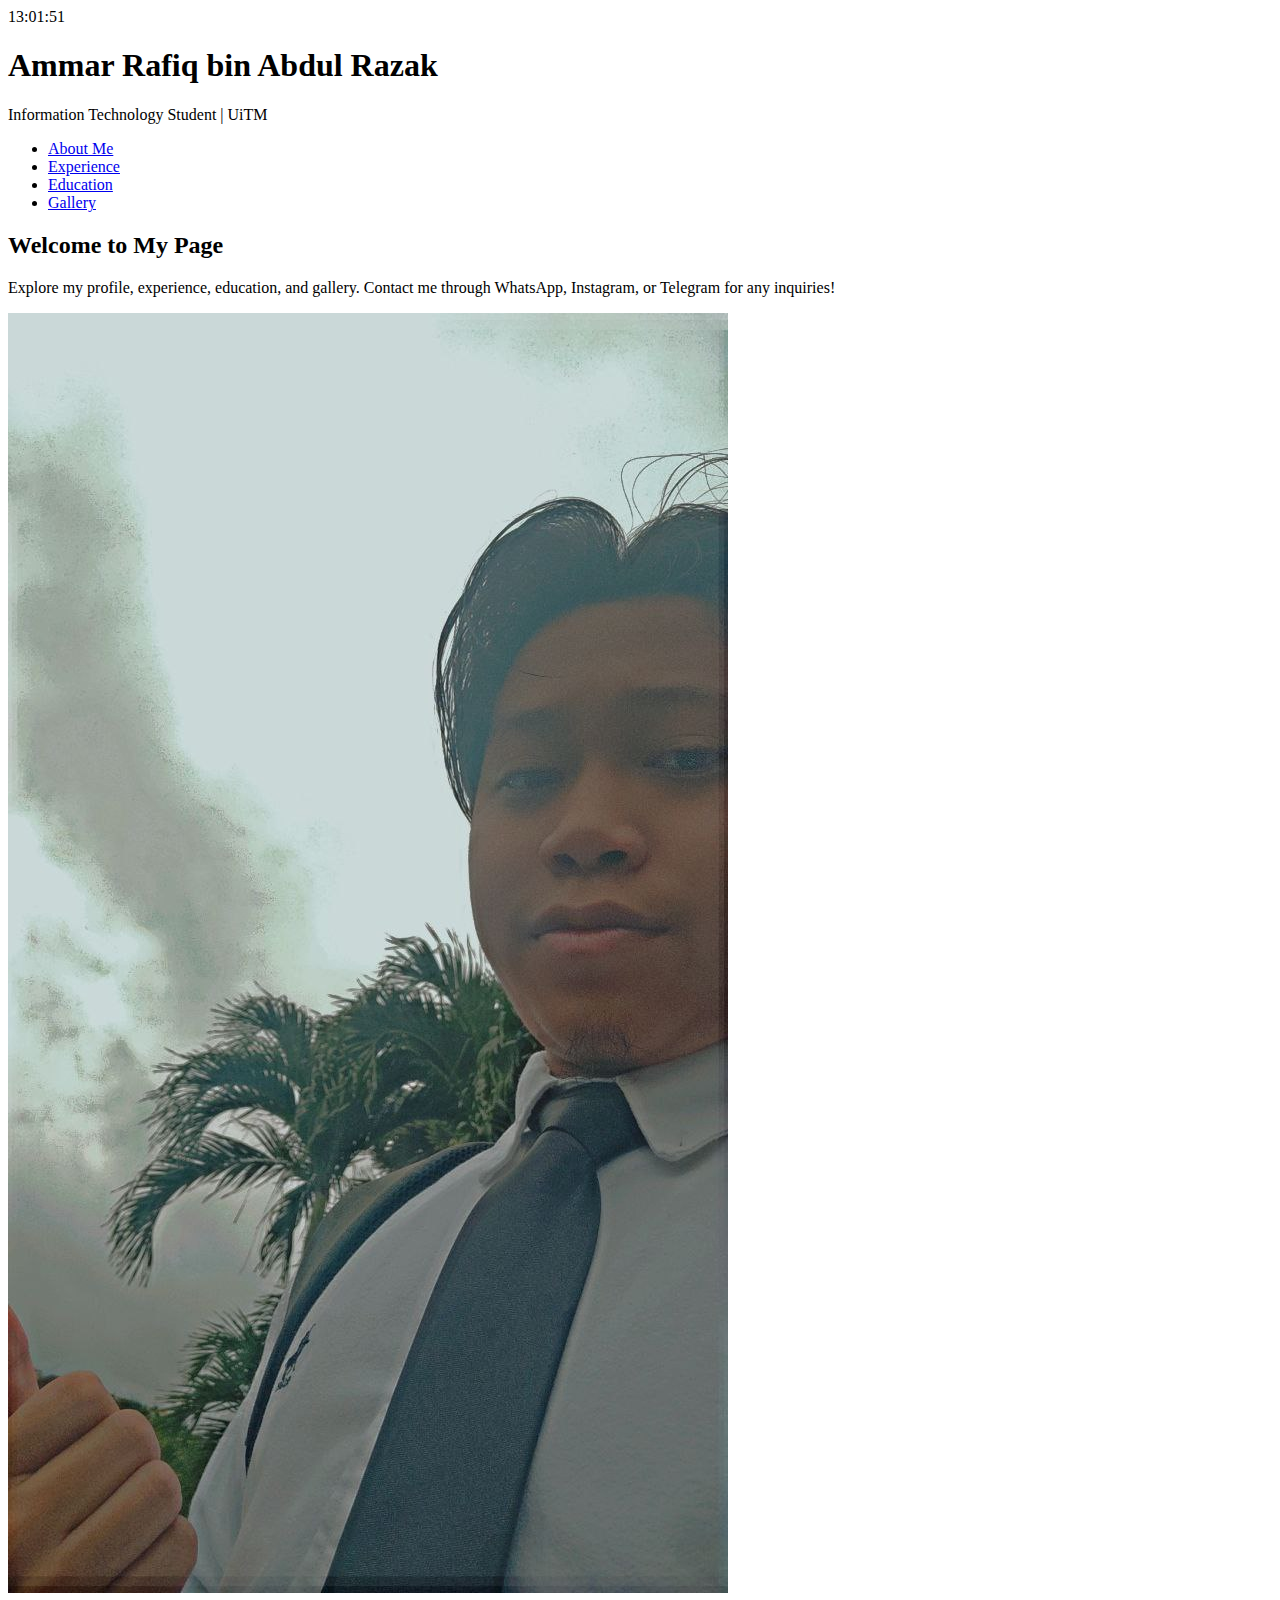
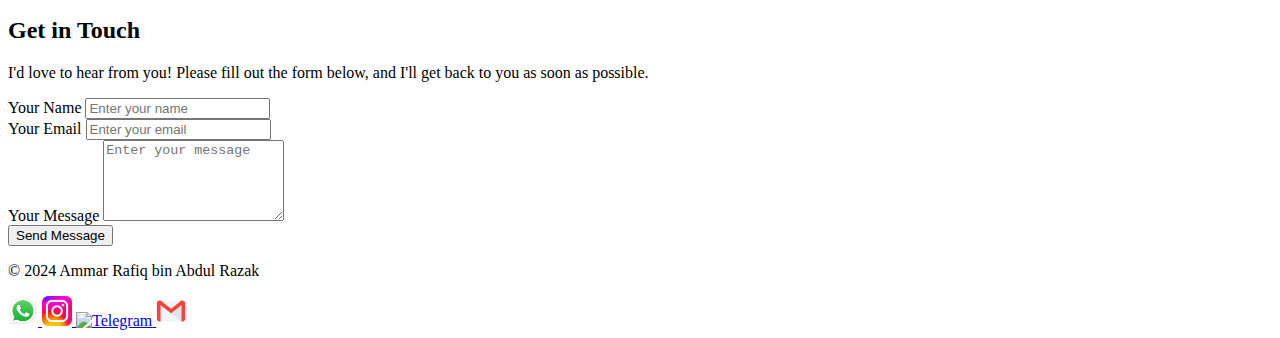
==== index.html @ 51fd0f63 "Add files via upload" ====
<!DOCTYPE html>
<html lang="en">
<head>
    <meta charset="UTF-8">
    <meta name="viewport" content="width=device-width, initial-scale=1.0">
    <title>Index</title>
    <link rel="stylesheet" href="style.css">
</head>
<body>
     <!-- Clock Container -->
    <div id="clock">00:00:00</div>

    <script>
        // Function to update the clock
        function updateClock() {
            const now = new Date();
            let hours = now.getHours();
            let minutes = now.getMinutes();
            let seconds = now.getSeconds();

            // Add leading zeros if needed (e.g., 03:05:09)
            hours = (hours < 10) ? '0' + hours : hours;
            minutes = (minutes < 10) ? '0' + minutes : minutes;
            seconds = (seconds < 10) ? '0' + seconds : seconds;

            // Format the time string and display it
            const timeString = hours + ':' + minutes + ':' + seconds;
            document.getElementById('clock').textContent = timeString;
        }

        // Update the clock every second
        setInterval(updateClock, 1000);

        // Initialize the clock immediately on page load
        updateClock();
    </script>

    <header>
        <h1>Ammar Rafiq bin Abdul Razak</h1>
        <p>Information Technology Student | UiTM</p>
    </header>

    <nav>
        <ul>
            <li><a href="about.html">About Me</a></li>
            <li><a href="experience.html">Experience</a></li>
            <li><a href="education.html">Education</a></li>
            <li><a href="gallery.html">Gallery</a></li>
        </ul>
    </nav>

    <main>
        <section>
            <h2>Welcome to My Page</h2>
            <p>Explore my profile, experience, education, and gallery. Contact me through WhatsApp, Instagram, or Telegram for any inquiries!</p>
        </section>

        <section class="image-section">
    <img src="gmbr1.jpg" alt="A brief description of the image" class="main-image">
</section>


    </main>

    <section id="contact" class="contact-section">
        <h2 class="section-title">Get in Touch</h2>
        
        <p class="contact-description">I'd love to hear from you! Please fill out the form below, and I'll get back to you as soon as possible.</p>

        <form class="contact-form" action="#" method="POST">
            <div class="form-group">
                <label for="name" class="form-label">Your Name</label>
                <input type="text" id="name" class="form-input" placeholder="Enter your name" required>
            </div>
            
            <div class="form-group">
                <label for="email" class="form-label">Your Email</label>
                <input type="email" id="email" class="form-input" placeholder="Enter your email" required>
            </div>
            
            <div class="form-group">
                <label for="message" class="form-label">Your Message</label>
                <textarea id="message" class="form-input" placeholder="Enter your message" rows="5" required></textarea>
            </div>
            
            <button type="submit" class="submit-btn">Send Message</button>
        </form>
    </section>

    <footer>
        <p>&copy; 2024 Ammar Rafiq bin Abdul Razak</p>
        <div class="contact-links">
            <!-- WhatsApp Link -->
            <a href="https://wa.me/01164508304" target="_blank">
                <img src="ws.jpeg" alt="WhatsApp" style="width: 30px; height: 30px;"/>
            </a> 

            <!-- Instagram Link -->
            <a href="https://instagram.com/_ammarrafiq" target="_blank">
                <img src="ig.jpeg" alt="Instagram" style="width: 30px; height: 30px;"/>
            </a>

            <!-- Telegram Link -->
            <a href="https://t.me/AmmarRazak" target="_blank">
                <img src="tele.jpeg" alt="Telegram" style="width: 30px; height: 30px;"/>
            </a>

            <!-- Email Link -->
            <a href="mailto:ammarrafiqas@gmail.com" target="_blank">
                <img src="email.png" alt="Email" style="width: 30px; height: 30px;"/>
            </a>
        </div>
    </footer>
</body>
</html
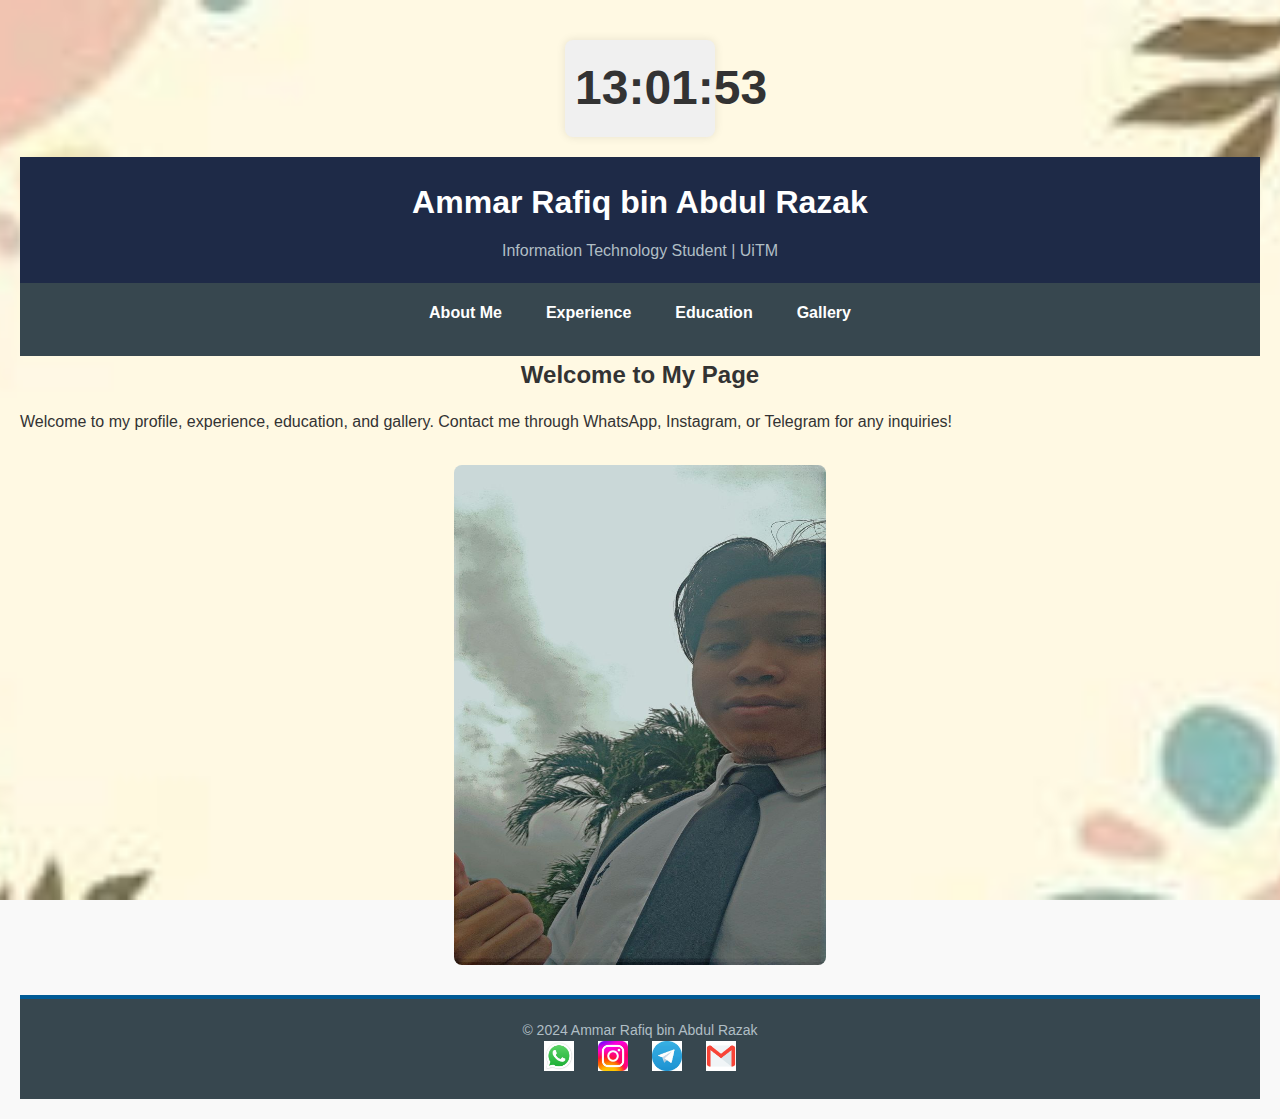
==== commit 8d271278: "Add files via upload" ====
--- a/index.html
+++ b/index.html
@@ -52,7 +52,7 @@
     <main>
         <section>
             <h2>Welcome to My Page</h2>
-            <p>Explore my profile, experience, education, and gallery. Contact me through WhatsApp, Instagram, or Telegram for any inquiries!</p>
+            <p>Welcome to my profile, experience, education, and gallery. Contact me through WhatsApp, Instagram, or Telegram for any inquiries!</p>
         </section>
 
         <section class="image-section">
@@ -62,31 +62,7 @@
 
     </main>
 
-    <section id="contact" class="contact-section">
-        <h2 class="section-title">Get in Touch</h2>
-        
-        <p class="contact-description">I'd love to hear from you! Please fill out the form below, and I'll get back to you as soon as possible.</p>
-
-        <form class="contact-form" action="#" method="POST">
-            <div class="form-group">
-                <label for="name" class="form-label">Your Name</label>
-                <input type="text" id="name" class="form-input" placeholder="Enter your name" required>
-            </div>
-            
-            <div class="form-group">
-                <label for="email" class="form-label">Your Email</label>
-                <input type="email" id="email" class="form-input" placeholder="Enter your email" required>
-            </div>
-            
-            <div class="form-group">
-                <label for="message" class="form-label">Your Message</label>
-                <textarea id="message" class="form-input" placeholder="Enter your message" rows="5" required></textarea>
-            </div>
-            
-            <button type="submit" class="submit-btn">Send Message</button>
-        </form>
-    </section>
-
+   
     <footer>
         <p>&copy; 2024 Ammar Rafiq bin Abdul Razak</p>
         <div class="contact-links">
--- a/style.css
+++ b/style.css
@@ -0,0 +1,508 @@
+/* General Reset */
+* {
+    margin: 0;
+    padding: 0;
+    box-sizing: border-box;
+}
+
+body {
+    font-family: 'Arial', sans-serif;
+    line-height: 1.6;
+    color: #333;
+    background-color: #f9f9f9; 
+    padding: 20px;
+    background-image: url('bg pic.jpeg'); 
+    background-size: cover; 
+    background-repeat: no-repeat; 
+    background-attachment: fixed;     background-position: center; 
+}
+
+/* Header Styling */
+header {
+    background-color: #1e2a47; /* Dark blue */
+    color: white;
+    padding: 20px 10px;
+    text-align: center;
+    border-bottom: 4px solid #005b96; /* Accent border */
+}
+
+header h1 {
+    font-size: 32px;
+    font-weight: bold;
+    margin-bottom: 10px;
+}
+
+header p {
+    font-size: 16px;
+    color: #b0bec5; /* Light gray text */
+}
+
+/* Navigation Bar */
+nav {
+    background-color: #37474f; /* Dark gray */
+    padding: 15px 10px;
+    margin-top: -5px; /* Seamless with header */
+    text-align: center;
+}
+
+nav ul {
+    list-style: none;
+    display: flex;
+    justify-content: center;
+    gap: 20px;
+}
+
+nav ul li a {
+    text-decoration: none;
+    color: #fff;
+    font-size: 16px;
+    font-weight: bold;
+    padding: 8px 12px;
+    border-radius: 4px;
+    transition: background-color 0.3s ease;
+}
+
+nav ul li a:hover {
+    background-color: #005b96; /* Accent color for hover */
+}
+
+nav ul li a.active {
+    text-decoration: underline;
+    color: #00bcd4; /* Highlight active link */
+}
+
+/* About Me Section */
+.about-me-box {
+    display: flex;
+    align-items: flex-start;
+    gap: 30px;
+    margin: 30px 0;
+    padding: 20px;
+    background-color: #fff;
+    border: 2px solid #ddd;
+    border-radius: 10px;
+    box-shadow: 0 4px 6px rgba(0, 0, 0, 0.1);
+}
+
+.profile-image-about {
+    width: 150px;
+    height: 150px;
+    border-radius: 50%;
+    border: 4px solid #1e2a47;
+    object-fit: cover;
+}
+
+.about-me-text {
+    max-width: 700px;
+    font-size: 18px;
+    line-height: 1.8;
+    color: #555; /* Slightly darker for better readability */
+    text-align: justify;
+}
+
+/* Biodata Section */
+.biodata-section {
+    padding: 20px;
+    background-color: #fff;
+    border: 2px solid #ddd;
+    border-radius: 10px;
+    box-shadow: 0 4px 6px rgba(0, 0, 0, 0.1);
+    margin-bottom: 30px;
+}
+
+.biodata-content {
+    display: flex;
+    flex-wrap: wrap;
+    gap: 20px;
+    justify-content: space-between;
+}
+
+.biodata-table {
+    width: 100%;
+    border-collapse: collapse;
+    margin-top: 20px;
+}
+
+.biodata-table th,
+.biodata-table td {
+    padding: 15px;
+    text-align: center;
+    border: 1px solid #ddd;
+}
+
+.biodata-table th {
+    background-color: #005b96;
+    color: white;
+}
+
+.biodata-table td {
+    background-color: #f9f9f9;
+}
+
+.biodata-table caption {
+    font-size: 1.8em;
+    font-weight: bold;
+    margin-bottom: 20px;
+    color: #333;
+}
+
+/* Moving Text Box */
+.moving-text-box {
+    padding: 15px;
+    background-color: #fff;
+    border: 2px solid #333;
+    font-size: 20px;
+    font-weight: bold;
+    color: #333;
+    border-radius: 10px;
+    text-align: center;
+    margin-bottom: 30px;
+    animation: moveText 5s ease-in-out infinite;
+}
+
+@keyframes moveText {
+    0% {
+        transform: translateX(0);
+    }
+    50% {
+        transform: translateX(20px);
+    }
+    100% {
+        transform: translateX(0);
+    }
+}
+
+/* Gallery Section */
+.gallery {
+    list-style-type: none; /* Remove default list styling */
+    padding: 0;
+    display: flex;
+    flex-wrap: wrap;
+    gap: 10px;
+}
+
+.gallery li {
+    flex: 1 0 30%; /* Display the images in a 3-column layout, but flexible */
+    max-width: 30%; /* Limit the width of each item */
+    text-align: center;
+}
+
+.gallery img {
+    width: 100%;
+    height: auto;
+    border-radius: 8px;
+    transition: transform 0.3s ease; /* Smooth hover effect */
+}
+
+.gallery img:hover {
+    transform: scale(1.1); /* Enlarge the image on hover */
+}
+
+/* Gallery Styles */
+.gallery {
+    display: grid;
+    grid-template-columns: repeat(2, 1fr); /* 2x2 layout */
+    gap: 10px;
+    padding: 20px;
+    justify-items: center;
+}
+
+/* Image Styling */
+.gallery img {
+    width: 100%; /* Fully fills the grid cell */
+    height: 400px; /* Maintains aspect ratio dynamically */
+    border-radius: 12px; /* Slightly larger rounded corners for a modern look */
+    box-shadow: 0 6px 10px rgba(0, 0, 0, 0.15); /* Slightly deeper shadow */
+    transition: transform 0.4s ease, box-shadow 0.4s ease; /* Smooth hover effect */
+}
+
+/* Hover Effects */
+.gallery img:hover {
+    transform: scale(1.08); /* Gentle zoom effect */
+    box-shadow: 0 10px 15px rgba(0, 0, 0, 0.25); /* Enhanced hover shadow */
+}
+
+
+/* Footer */
+footer {
+    background-color: #37474f;
+    color: #b0bec5;
+    text-align: center;
+    padding: 20px;
+    border-top: 4px solid #005b96;
+}
+
+footer p {
+    font-size: 14px;
+}
+
+footer .contact-links a {
+    color: #00bcd4;
+    text-decoration: none;
+    font-size: 14px;
+    margin: 0 10px;
+}
+
+footer .contact-links a:hover {
+    text-decoration: underline;
+}
+
+/* Improved Table Design */
+table {
+    width: 90%;
+    margin: 20px auto;
+    border-collapse: collapse;
+    box-shadow: 0 4px 8px rgba(0, 0, 0, 0.1);
+    background-color: #fff;
+    border: 2px solid #005b96;
+    border-radius: 8px;
+    overflow: hidden;
+}
+
+th, td {
+    padding: 15px;
+    text-align: center;
+    border: 1px solid #ddd;
+}
+
+th {
+    background-color: #005b96;
+    color: white;
+}
+
+td {
+    background-color: #f9f9f9;
+}
+
+tr:nth-child(even) {
+    background-color: #f1f1f1;
+}
+
+caption {
+    font-size: 1.6em;
+    font-weight: bold;
+    color: #333;
+    margin-bottom: 15px;
+}
+
+
+
+/* Updated Clock Design */
+#clock {
+    font-family: 'Arial', sans-serif;
+    font-size: 48px;
+    font-weight: bold;
+    text-align: center;
+    color: #333;
+    background-color: #f0f0f0;
+    padding: 10px;
+    border-radius: 8px;
+    width: 150px;
+    margin: 20px auto;
+    box-shadow: 0 0 10px rgba(0, 0, 0, 0.1);
+}
+
+/* Modal Styles */
+.modal {
+    display: none; /* Hidden by default */
+    position: fixed;
+    z-index: 1; /* Sit on top */
+    left: 0;
+    top: 0;
+    width: 100%;
+    height: 100%;
+    background-color: rgba(0, 0, 0, 0.7); /* Black w/ opacity */
+    overflow: auto;
+    padding-top: 60px;
+}
+
+.modal:target {
+    display: block; /* Show when targeted */
+}
+
+.modal-content {
+    margin: auto;
+    display: block;
+    width: 80%;
+    max-width: 700px;
+    border-radius: 8px;
+}
+
+.close {
+    color: white;
+    position: absolute;
+    top: 15px;
+    right: 35px;
+    font-size: 40px;
+    font-weight: bold;
+    transition: 0.3s;
+}
+
+.close:hover,
+.close:focus {
+    color: #bbb;
+    text-decoration: none;
+    cursor: pointer;
+}
+
+/* Add an animated "pulse" effect to the clock */
+#clock span {
+    display: inline-block;
+    animation: pulse 1.5s infinite ease-in-out;
+}
+
+/* Animation effect */
+@keyframes pulse {
+    0% {
+        transform: scale(1);
+        opacity: 1;
+    }
+    50% {
+        transform: scale(1.1);
+        opacity: 0.8;
+    }
+    100% {
+        transform: scale(1);
+        opacity: 1;
+    }
+}
+
+.image-section {
+    text-align: center; /* This centers the image horizontally */
+    margin: 30px 0; /* Adds some space above and below the image */
+}
+
+.main-image {
+    width: 30%; /* Adjust this percentage to make the image smaller or larger */
+    height: 500px; /* Keeps the aspect ratio intact */
+    border-radius: 8px; /* Optional: rounded corners */
+    display: block; /* Ensures the image is a block element */
+    margin: 0 auto; /* Centers the image horizontally */
+}
+
+/* Container to hold all sections side by side */
+.container {
+    display: flex;
+    justify-content: space-between;  /* Space out the sections */
+    gap: 20px;  /* Adds space between the sections */
+}
+
+/* Styling for each section */
+.section {
+    width: 30%;  /* Each section takes up 30% of the container's width */
+    padding: 20px;
+    border: 1px solid #ccc;
+    border-radius: 8px;
+    background-color: #f9f9f9;
+}
+
+h2 {
+    text-align: center;
+    margin-bottom: 15px;
+    font-size: 1.5rem;
+}
+
+/* Styling for the drink image */
+.drink-image {
+    width: 100%;  /* Make the image take up the full width of its container */
+    max-width: 300px;  /* Limit the max width of the image */
+    border-radius: 8px;  /* Round the corners */
+    transition: transform 0.3s ease;  /* Smooth hover effect */
+}
+
+.drink-image:hover {
+    transform: scale(1.05);  /* Slightly enlarge the image when hovered */
+}
+
+/* Styling for the video and audio players */
+video, audio {
+    width: 100%;
+    border-radius: 8px;
+    margin: 10px 0;
+}
+
+/* List styling */
+ul {
+    list-style-type: none;
+    padding: 0;
+}
+
+ul li {
+    margin-bottom: 15px;
+    font-size: 1.1rem;
+}
+
+/* Optional: Add a hover effect to song list items */
+ul li:hover {
+    background-color: #e2e2e2;
+    cursor: pointer;
+    border-radius: 5px;
+    padding: 5px;
+}
+
+/* Photo Experience Section */
+.photo-gallery {
+    display: grid;
+    grid-template-columns: repeat(auto-fill, minmax(150px, 1fr)); /* Responsive grid */
+    gap: 10px;
+    margin: 20px 0;
+}
+
+.photo-item {
+    overflow: hidden;
+    border-radius: 8px;
+    box-shadow: 0 4px 8px rgba(0, 0, 0, 0.1);
+}
+
+.photo-item img {
+    width: 100%;
+    height: 150px;      /* Fixed height to make it a thumbnail size */
+    object-fit: cover;  /* Ensures the image covers the space without distortion */
+    transition: transform 0.3s ease-in-out;
+}
+
+.photo-item img:hover {
+    transform: scale(1.1); /* Slight zoom effect on hover of image */
+}
+
+/* Modal (hidden by default) */
+.modal {
+    display: none;
+    position: fixed;
+    z-index: 1;
+    left: 0;
+    top: 0;
+    width: 100%;
+    height: 100%;
+    overflow: auto;
+    background-color: rgba(0, 0, 0, 0.7); /* Black background with transparency */
+    padding-top: 60px;
+}
+
+.modal img {
+    margin: auto;
+    display: block;
+    max-width: 80%;
+    max-height: 80%;
+}
+
+/* When the target is active (i.e., clicked) */
+.modal:target {
+    display: block;
+}
+
+/* Close button */
+.close {
+    position: absolute;
+    top: 15px;
+    right: 35px;
+    color: #fff;
+    font-size: 40px;
+    font-weight: bold;
+    cursor: pointer;
+    text-decoration: none;
+}
+
+.close:hover {
+    color: #bbb;
+}
